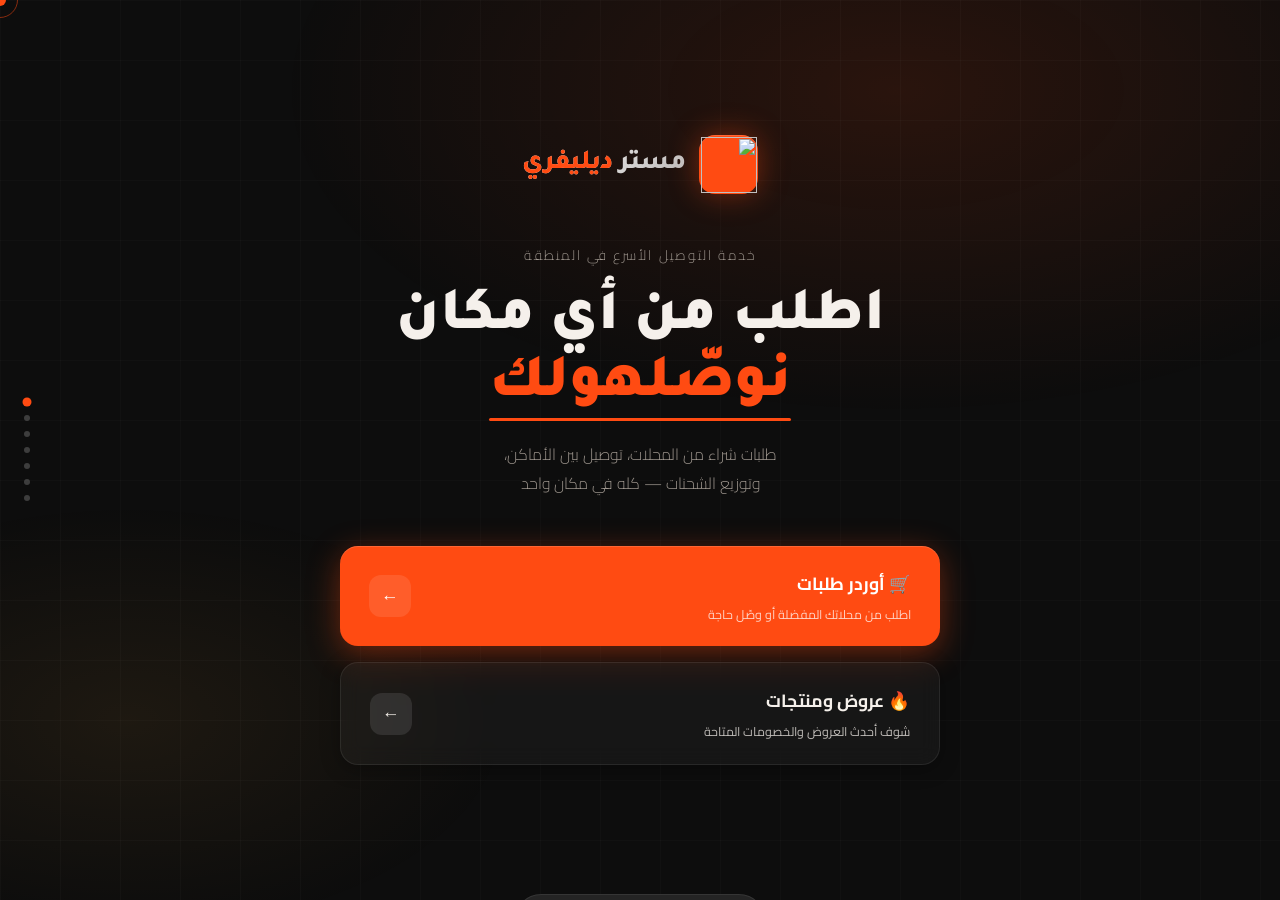
==== index.html @ e86749a9 "update band" ====
<!DOCTYPE html>
<html lang="ar" dir="rtl">

<head>
  <meta charset="UTF-8">
  <meta name="viewport" content="width=device-width, initial-scale=1.0">
  <title>مستر ديليفري</title>
  <link rel="preconnect" href="https://fonts.googleapis.com">
  <link rel="preconnect" href="https://fonts.gstatic.com" crossorigin>
  <link
    href="https://fonts.googleapis.com/css2?family=Cairo:wght@300;400;600;700;900&family=Tajawal:wght@300;400;500;700;800&display=swap"
    rel="stylesheet">
  <link rel="stylesheet" href="./css/style.css">
  <link rel="stylesheet" href="https://cdnjs.cloudflare.com/ajax/libs/font-awesome/6.4.0/css/all.min.css">

</head>

<body>

  <div class="cursor" id="cursor"></div>
  <div class="cursor-ring" id="cursorRing"></div>

  <div class="bg-noise"></div>
  <div class="grid-lines"></div>
  <div class="particles" id="particles"></div>

  <div class="page-transition" id="transition"></div>

  <div class="toast" id="toast">عرض بس — مفيش شراء أو دفع 🙌</div>

  <div class="nav-dots" id="navDots">
    <div class="nav-dot active" title="الرئيسية"></div>
    <div class="nav-dot" title="نوع الأوردر"></div>
    <div class="nav-dot" title="طلب شراء"></div>
    <div class="nav-dot" title="طلب توصيل"></div>
    <div class="nav-dot" title="العروض"></div>
    <div class="nav-dot" title="تفاصيل العروض"></div>
    <div class="nav-dot" title="توزيع شحنة"></div>
  </div>

  <div class="page active" id="page-home">
    <div class="home-inner" style="margin:auto">
      <div class="logo-wrap">
        <div class="logo-icon"><img width="56" height="56"
            src="https://i.postimg.cc/9FFzWPW4/IMG-20260607-032220-451.png" alt=""></div>
        <div class="logo-text">مستر <span>ديليفري</span></div>
      </div>

      <p class="hero-tagline">خدمة التوصيل الأسرع في المنطقة</p>

      <h1 class="hero-title">
        اطلب من أي مكان<br>
        <span class="highlight">نوصّلهولك</span>
      </h1>

      <p class="hero-sub">
        طلبات شراء من المحلات، توصيل بين الأماكن،<br>
        وتوزيع الشحنات — كله في مكان واحد
      </p>

      <div class="home-buttons">
        <button class="btn-main btn-primary" onclick="goTo('page-order-type')" id="btnOrder">
          <div class="btn-content">
            <span class="btn-label">🛒 أوردر طلبات</span>
            <span class="btn-desc">اطلب من محلاتك المفضلة أو وصّل حاجة</span>
          </div>
          <div class="btn-arrow">←</div>
        </button>

        <button class="btn-main btn-secondary" onclick="onOffersAndProductsClick()" id="btnOffers">
          <div class="btn-content">
            <span class="btn-label">🔥 عروض ومنتجات</span>
            <span class="btn-desc">شوف أحدث العروض والخصومات المتاحة</span>
          </div>
          <div class="btn-arrow">←</div>
        </button>
      </div>
    </div>
  </div>

  <div class="page" id="page-order-type">
    <div style="max-width:700px;width:100%;margin:auto;padding:1rem">
      <button class="back-btn" onclick="goBack()">→ رجوع</button>

      <div class="page-header">
        <h2>إيه اللي عايزه?</h2>
        <p>اختار نوع الطلب وهنكمل معاك</p>
      </div>

      <div class="order-cards">
        <div class="order-card" id="card-buy" onclick="goTo('page-buy')">
          <div class="card-icon-wrap">🛍️</div>
          <div class="card-title">طلب شراء</div>
          <div class="card-desc">اشتري من محلاتك ومطاعمك المفضلة ونوصّلك</div>
          <div class="card-tag">لحد ٣ محلات</div>
        </div>

        <div class="order-card" id="card-delivery" onclick="goTo('page-delivery')">
          <div class="card-icon-wrap">📦</div>
          <div class="card-title">طلب توصيل</div>
          <div class="card-desc">عندك حاجة تتبعتها لحد تاني؟ إحنا بنوصّلها</div>
          <div class="card-tag">من لحد</div>
        </div>

        <div class="order-card" id="card-dist" onclick="goTo('page-dist')">
          <div class="card-icon-wrap">🚚</div>
          <div class="card-title">توزيع شحنة</div>
          <div class="card-desc">شحنة كبيرة تتوزع جوه وبره الزيات؟ إحنا هنا</div>
          <div class="card-tag">داخل وخارج الزيات</div>
        </div>
      </div>
    </div>
  </div>

  <div class="page" id="page-buy">
    <div style="max-width: 700px; width: 100%; margin: auto; padding: 1.5rem 1rem;">
      <button class="back-btn" onclick="goBack()">→ رجوع</button>

      <div class="page-header">
        <h2>🛍️ طلب شراء جديد</h2>
        <p>اختار المحلات والمنتجات اللي تبيها ونحنا نوصّلك</p>
      </div>

      <form id="buy-form" onsubmit="event.preventDefault(); submitBuyForm();" novalidate>
        <div class="form-section">
          <h3 class="section-title"><i class="fa-solid fa-user"></i> بيانات العميل</h3>
          <div class="input-group">
            <label for="buy-name">اسمك <span class="required">*</span></label>
            <div class="input-wrapper">
              <input type="text" id="buy-name" placeholder="أدخل اسمك بالكامل" required>
              <i class="fa-solid fa-user input-icon"></i>
            </div>
            <span class="error-msg" id="error-buy-name">برجاء إدخال اسمك</span>
          </div>

          <div class="input-group">
            <label for="buy-phone">رقم تليفونك <span class="required">*</span></label>
            <div class="input-wrapper">
              <input type="tel" id="buy-phone" placeholder="مثال: 01012345678" required>
              <i class="fa-solid fa-phone input-icon"></i>
            </div>
            <span class="error-msg" id="error-buy-phone">برجاء إدخال رقم تليفون صحيح</span>
          </div>

          <div class="input-group">
            <label for="buy-address">عنوان التوصيل <span class="required">*</span></label>
            <div class="input-wrapper">
              <input type="text" id="buy-address" placeholder="مثال: شارع النيل - العجوزة" required>
              <i class="fa-solid fa-map-pin input-icon"></i>
            </div>
            <span class="error-msg" id="error-buy-address">برجاء إدخال عنوان واضح (5-80 حرف)</span>
          </div>
        </div>

        <div class="form-section">
          <h3 class="section-title"><i class="fa-solid fa-store"></i> الطلبات والمحلات</h3>

<div class="store-block" id="store-block-1" style="margin-bottom: 1.5rem; padding: 1.5rem 1rem; background: rgba(255,255,255,0.01); border: 1px solid var(--card-border); border-radius: 14px;">
  <h4 style="margin-bottom: 1rem; color: var(--primary); font-size: 0.95rem;">
    <i class="fa-solid fa-shop"></i> المحل رقم 1
  </h4>

  <div class="input-group" style="margin-bottom: 1.2rem;">
    <label>اسم المحل / المطعم <span class="required">*</span></label>
    <div class="input-wrapper">
      <input type="text" class="store-name-input" placeholder="مثال: مطعم أبو عمار، أو سوبرماركت التقوى" required>
      <i class="fa-solid fa-store input-icon"></i>
    </div>
  </div>

  <div class="input-group">
    <label>بند الطلب <span class="required">*</span></label>

    <div class="items-container" id="items-container-1">
      <div class="item-row" style="display: flex; gap: 10px; align-items: center; margin-bottom: 0.5rem;">
        <div class="input-wrapper" style="flex: 1; margin: 0;">
          <input type="text" class="store-item-input" placeholder="مثال: 2 ساندوتش شاورما لارج" required>
          <i class="fa-solid fa-basket-shopping input-icon"></i>
          <span class="char-error-msg" style="color: red; display: none; font-size: 0.85rem; margin-top: 5px;">
            عذراً، يجب ألا يزيد بند الطلب عن 40 حرفاً!
          </span>
        </div>
      </div>
    </div>

    <button type="button" class="btn-add-item-block" onclick="addItemField(1)"
      style="width: 100%; text-align: right; padding: 0.8rem 1rem; background: rgba(255,255,255,0.02); border: 1px solid var(--card-border); border-radius: 14px; color: var(--text); font-family: 'Cairo', sans-serif; cursor: pointer; display: flex; align-items: center; justify-content: flex-start; gap: 0.5rem; margin-top: 0.5rem; transition: all 0.3s;">
      <i class="fa-solid fa-plus" style="font-size: 0.9rem; color: var(--primary);"></i>
      <span style="font-size: 0.95rem; color: var(--text-muted);">إضافة بند</span>
    </button>
  </div>
</div>
          <button type="button" id="btn-add-store" class="btn-main btn-secondary" onclick="addNewStoreField()"
            style="width:100%;margin-top:1rem;justify-content:center">
            <div class="btn-content">
              <span class="btn-label">＋ محل جديد</span>
              <span class="btn-desc">أضف محل آخر (بحد أقصى 3)</span>
            </div>
          </button>
          <div id="buy-store-limit-note"
            style="display:none;margin-top:1rem;padding:1rem;background:rgba(239,68,68,0.08);border:1px solid rgba(239,68,68,0.2);border-radius:12px;font-size:0.8rem;color:#EF4444;text-align:center">
            🚨 وصلت للحد الأقصى من المحلات (٣). لو عايز أكتر اتفضل اطلب مرة تانية.
          </div>
        </div>

        <button type="submit" class="btn-main btn-submit-whatsapp" id="btn-buy-submit" style="width:100%">
          <div class="btn-content">
            <span class="btn-label"><i class="fa-brands fa-whatsapp"></i> ابعت الطلب</span>
            <span class="btn-desc">مراجعة البيانات وإرسال فوراً</span>
          </div>
          <div class="btn-arrow">←</div>
        </button>
      </form>
    </div>
  </div>

  <div class="page" id="page-delivery">
    <div style="max-width: 700px; width: 100%; margin: auto; padding: 1.5rem 1rem;">
      <button class="back-btn" onclick="goBack()">→ رجوع</button>

      <div class="page-header">
        <h2>📦 طلب توصيل جديد</h2>
        <p>وصّل أي حاجة من مكان لآخر — نحن بنتكفل بالباقي</p>
      </div>

      <form id="delivery-form" onsubmit="event.preventDefault(); submitDeliveryForm();" novalidate>
        <div class="form-section">
          <h3 class="section-title"><i class="fa-solid fa-user-circle"></i> بيانات المرسِل</h3>
          <div class="input-group">
            <label for="delivery-sender-name">اسم المرسِل <span class="required">*</span></label>
            <div class="input-wrapper">
              <input type="text" id="delivery-sender-name" placeholder="أدخل الاسم" required>
              <i class="fa-solid fa-user input-icon"></i>
            </div>
            <span class="error-msg" id="error-delivery-sender-name">برجاء إدخال اسم المرسِل</span>
          </div>

          <div class="input-group">
            <label for="delivery-sender-phone">تليفون المرسِل <span class="required">*</span></label>
            <div class="input-wrapper">
              <input type="tel" id="delivery-sender-phone" placeholder="مثال: 01012345678" required>
              <i class="fa-solid fa-phone input-icon"></i>
            </div>
            <span class="error-msg" id="error-delivery-sender-phone">برجاء إدخال رقم صحيح</span>
          </div>

          <div class="input-group">
            <label for="delivery-pickup-address">عنوان الاستلام (من هنا) <span class="required">*</span></label>
            <div class="input-wrapper">
              <input type="text" id="delivery-pickup-address" placeholder="مثال: شارع النيل - القاهرة" required>
              <i class="fa-solid fa-map-pin input-icon"></i>
            </div>
            <span class="error-msg" id="error-delivery-pickup-address">برجاء إدخال عنوان واضح</span>
          </div>
        </div>

        <div class="form-section">
          <h3 class="section-title"><i class="fa-solid fa-person-hiking"></i> بيانات المستلم</h3>
          <div class="input-group">
            <label for="delivery-receiver-name">اسم المستلم <span class="required">*</span></label>
            <div class="input-wrapper">
              <input type="text" id="delivery-receiver-name" placeholder="أدخل الاسم" required>
              <i class="fa-solid fa-user input-icon"></i>
            </div>
            <span class="error-msg" id="error-delivery-receiver-name">برجاء إدخال اسم المستلم</span>
          </div>

          <div class="input-group">
            <label for="delivery-receiver-phone">تليفون المستلم <span class="required">*</span></label>
            <div class="input-wrapper">
              <input type="tel" id="delivery-receiver-phone" placeholder="مثال: 01012345678" required>
              <i class="fa-solid fa-phone input-icon"></i>
            </div>
            <span class="error-msg" id="error-delivery-receiver-phone">برجاء إدخال رقم صحيح</span>
          </div>

          <div class="input-group">
            <label for="delivery-dropoff-address">عنوان التوصيل (لفين) <span class="required">*</span></label>
            <div class="input-wrapper">
              <input type="text" id="delivery-dropoff-address" placeholder="مثال: مدينة نصر - القاهرة" required>
              <i class="fa-solid fa-map-pin input-icon"></i>
            </div>
            <span class="error-msg" id="error-delivery-dropoff-address">برجاء إدخال عنوان واضح</span>
          </div>
        </div>

        <div class="form-section">
          <h3 class="section-title"><i class="fa-solid fa-box"></i> تفاصيل الشحنة</h3>
          <div class="input-group">
            <label for="delivery-package">وصف الشحنة <span class="required">*</span></label>
            <div class="input-wrapper">
              <textarea id="delivery-package" placeholder="أكتب وصف مختصر للحاجة اللي بتتوصيل..."
                style="background:rgba(255,255,255,0.02);border:1px solid var(--card-border);border-radius:14px;padding:1rem;color:var(--text);font-family:'Cairo',sans-serif;font-size:0.95rem;width:100%;min-height:80px;resize:vertical"
                required></textarea>
            </div>
            <span class="error-msg" id="error-delivery-package">برجاء وصف الشحنة</span>
          </div>
        </div>

        <button type="submit" class="btn-main btn-submit-whatsapp" style="width:100%">
          <div class="btn-content">
            <span class="btn-label"><i class="fa-brands fa-whatsapp"></i> ابعت الطلب</span>
            <span class="btn-desc">مراجعة البيانات وإرسال فوراً</span>
          </div>
          <div class="btn-arrow">←</div>
        </button>
      </form>
    </div>
  </div>

  <div class="page" id="page-offers">
    <div style="max-width:900px;width:100%;margin:auto">
      <button class="back-btn" onclick="goBack()">→ رجوع</button>

      <div class="offers-header">
        <h2>🔥 العروض والمنتجات</h2>
        <p>اختار التصنيف اللي يهمك وشوف أحدث العروض</p>
      </div>

      <div class="categories-grid" id="categoriesGrid"></div>
    </div>
  </div>

  <div class="page" id="page-offers-detail">
    <div style="max-width:900px;width:100%;margin:auto">
      <button class="back-btn" onclick="goTo('page-offers')">→ رجوع للتصنيفات</button>

      <div class="detail-header" id="detailHeader">
        <span class="detail-emoji" id="detailEmoji">🍔</span>
        <div>
          <h2 id="detailTitle">مطاعم</h2>
          <p id="detailSub">عروض المطاعم المتاحة</p>
        </div>
      </div>

      <div class="offers-grid" id="offersGrid"></div>
    </div>
  </div>

  <div class="page" id="page-dist">
    <div style="max-width: 600px; width: 100%; margin: auto; padding: 1.5rem 1rem;">
      <button class="back-btn" onclick="goBack()">→ رجوع</button>

      <div class="page-header">
        <h2>🚚 توزيع شحنة جديدة</h2>
        <p>املا بيانات الشحنة وسيتم إرسال الطلب فوراً</p>
      </div>

      <form id="dist-form" onsubmit="event.preventDefault(); submitDistForm();" novalidate>
        <div class="form-section">
          <h3 class="section-title"><i class="fa-solid fa-user"></i> بيانات المرسِل</h3>
          <div class="input-group">
            <label for="sender-name">اسم المرسِل <span class="required">*</span></label>
            <div class="input-wrapper">
              <input type="text" id="sender-name" placeholder="أدخل اسمك بالكامل" required>
              <i class="fa-solid fa-user input-icon"></i>
            </div>
            <span class="error-msg" id="error-sender-name">برجاء إدخال اسم المرسِل</span>
          </div>

          <div class="input-group">
            <label for="sender-phone">رقم تليفون المرسِل <span class="required">*</span></label>
            <div class="input-wrapper">
              <input type="tel" id="sender-phone" placeholder="مثال: 01012345678" required>
              <i class="fa-solid fa-phone input-icon"></i>
            </div>
            <span class="error-msg" id="error-sender-phone">برجاء إدخال رقم تليفون مصري صحيح</span>
          </div>

          <div class="input-group">
            <label for="sender-address">عنوان المرسِل (منين الاستلام) <span class="required">*</span></label>
            <div class="input-wrapper">
              <input type="text" id="sender-address" placeholder="مثال: شارع الثورة - بجوار مسجد التقوى" required>
              <i class="fa-solid fa-map-pin input-icon"></i>
            </div>
            <span class="error-msg" id="error-sender-address">برجاء إدخال عنوان الاستلام</span>
          </div>
        </div>

        <div class="form-section">
          <h3 class="section-title"><i class="fa-solid fa-box"></i> تفاصيل الشحنة</h3>
          <div class="inputs-row">
            <div class="input-group">
              <label for="orders-inside">عدد الأوردرات داخل الزيات <span class="required">*</span></label>
              <div class="input-wrapper">
                <input type="number" id="orders-inside" min="0" value="0" required>
                <i class="fa-solid fa-city input-icon"></i>
              </div>
              <span class="error-msg" id="error-orders-inside">العدد يجب أن يكون 0 أو أكثر</span>
            </div>

            <div class="input-group">
              <label for="orders-outside">عدد الأوردرات خارج الزيات <span class="required">*</span></label>
              <div class="input-wrapper">
                <input type="number" id="orders-outside" min="0" value="0" required>
                <i class="fa-solid fa-truck-ramp-box input-icon"></i>
              </div>
              <span class="error-msg" id="error-orders-outside">العدد يجب أن يكون 0 أو أكثر</span>
            </div>
          </div>

          <div class="input-group" style="margin-top: 1rem;">
            <label for="dist-details">تفاصيل الشحنة <span class="required">*</span></label>
            <div class="input-wrapper">
              <textarea id="dist-details" placeholder="اكتب هنا تفاصيل الشحنة أو أي ملاحظات إضافية للمندوب..."
                style="background:rgba(255,255,255,0.02);border:1px solid var(--card-border);border-radius:14px;padding:1rem;color:var(--text);font-family:'Cairo',sans-serif;font-size:0.95rem;width:100%;min-height:90px;resize:vertical"
                required></textarea>
            </div>
            <span class="error-msg" id="error-dist-details">برجاء كتابة تفاصيل الشحنة</span>
          </div>

        </div>

        <button type="submit" class="btn-main btn-submit-whatsapp" id="btn-submit">
          <div class="btn-content">
            <span class="btn-label"><i class="fa-brands fa-whatsapp"></i> ابعت على الواتساب</span>
            <span class="btn-desc">مراجعة البيانات وإرسال الطلب فوراً</span>
          </div>
          <div class="btn-arrow">←</div>
        </button>
      </form>
    </div>
  </div>

  <script src="./js/script.js" defer></script>
</body>

</html>
---- css/style.css ----
:root {
    --primary: #FF4B12;
    --primary-dark: #CC3A0D;
    --primary-light: #FF7A4D;
    --accent: #FFB347;
    --dark: #0D0D0D;
    --dark2: #1A1A1A;
    --dark3: #242424;
    --text: #F5F0EB;
    --text-muted: #A09890;
    --card-bg: rgba(255,255,255,0.04);
    --card-border: rgba(255,255,255,0.08);
  }

  *, *::before, *::after { box-sizing: border-box; margin: 0; padding: 0; }

  html { scroll-behavior: smooth; }

  body {
    font-family: 'Cairo', sans-serif;
    background: var(--dark);
    color: var(--text);
    min-height: 100vh;
    overflow-x: hidden;
    cursor: none;
  }

  /* ── Custom Cursor ── */
  .cursor {
    width: 12px; height: 12px;
    background: var(--primary);
    border-radius: 50%;
    position: fixed; top: 0; left: 0;
    pointer-events: none;
    z-index: 9999;
    transition: transform 0.15s ease, width 0.3s, height 0.3s, background 0.3s;
    transform: translate(-50%, -50%);
  }
  .cursor-ring {
    width: 36px; height: 36px;
    border: 1.5px solid rgba(255,75,18,0.5);
    border-radius: 50%;
    position: fixed; top: 0; left: 0;
    pointer-events: none;
    z-index: 9998;
    transition: transform 0.4s cubic-bezier(.25,.46,.45,.94), width 0.3s, height 0.3s, opacity 0.3s;
    transform: translate(-50%, -50%);
  }
  body:hover .cursor { opacity: 1; }

  /* ── Background ── */
  .bg-noise {
    position: fixed; inset: 0; z-index: 0;
    background-image:
      radial-gradient(ellipse 80% 60% at 70% 10%, rgba(255,75,18,0.12) 0%, transparent 60%),
      radial-gradient(ellipse 50% 40% at 10% 80%, rgba(255,179,71,0.07) 0%, transparent 60%);
    pointer-events: none;
  }

  .grid-lines {
    position: fixed; inset: 0; z-index: 0;
    background-image:
      linear-gradient(rgba(255,255,255,0.02) 1px, transparent 1px),
      linear-gradient(90deg, rgba(255,255,255,0.02) 1px, transparent 1px);
    background-size: 60px 60px;
    pointer-events: none;
  }

  /* ── Floating Particles ── */
  .particles { position: fixed; inset: 0; z-index: 0; pointer-events: none; overflow: hidden; }
  .particle {
    position: absolute;
    width: 3px; height: 3px;
    background: var(--primary);
    border-radius: 50%;
    opacity: 0;
    animation: float-particle linear infinite;
  }
  @keyframes float-particle {
    0% { transform: translateY(100vh) translateX(0) scale(0); opacity: 0; }
    10% { opacity: 0.6; }
    90% { opacity: 0.2; }
    100% { transform: translateY(-10vh) translateX(var(--drift, 40px)) scale(1.5); opacity: 0; }
  }

  /* ── Page Sections ── */
  .page { display: none; min-height: 100vh; position: relative; z-index: 1; }
  .page.active { display: flex; flex-direction: column; }

  /* ══════════════════════════════
     HOME PAGE
  ══════════════════════════════ */
  #page-home {
    align-items: center;
    justify-content: center;
    padding: 2rem;
    text-align: center;
  }

  .home-inner { max-width: 600px; width: 100%; }

  .logo-wrap {
    display: inline-flex;
    align-items: center;
    gap: 14px;
    margin-bottom: 3rem;
    opacity: 0;
    animation: slide-down 0.8s cubic-bezier(.34,1.56,.64,1) 0.2s forwards;
  }

  .logo-icon {
    width: 59px; height: 59px;
    background: var(--primary);
    border-radius: 16px;
    display: flex; align-items: center; justify-content: center;
    font-size: 26px;
    box-shadow: 0 0 30px rgba(255,75,18,0.4), inset 0 1px 0 rgba(255,255,255,0.15);
    animation: pulse-glow 3s ease-in-out infinite;

  }
  @keyframes pulse-glow {
    0%,100% { box-shadow: 0 0 30px rgba(255,75,18,0.4), inset 0 1px 0 rgba(255,255,255,0.15); }
    50% { box-shadow: 0 0 50px rgba(255,75,18,0.7), inset 0 1px 0 rgba(255,255,255,0.15); }
  }

  .logo-text {
    font-family: 'Tajawal', sans-serif;
    font-weight: 800;
    font-size: 1.7rem;
    letter-spacing: -0.02em;
    background: linear-gradient(135deg, #fff 0%, rgba(255,255,255,0.7) 100%);
    -webkit-background-clip: text; -webkit-text-fill-color: transparent; background-clip: text;
  }
  .logo-text span { color: var(--primary); -webkit-text-fill-color: var(--primary); }

  .hero-tagline {
    font-size: 0.85rem;
    font-weight: 300;
    color: var(--text-muted);
    letter-spacing: 0.15em;
    text-transform: uppercase;
    margin-bottom: 1.2rem;
    opacity: 0;
    animation: fade-up 0.7s ease 0.5s forwards;
  }

  .hero-title {
    font-family: 'Tajawal', sans-serif;
    font-size: clamp(2.4rem, 6vw, 3.8rem);
    font-weight: 900;
    line-height: 1.1;
    margin-bottom: 1.2rem;
    opacity: 0;
    animation: fade-up 0.7s ease 0.6s forwards;
  }
  .hero-title .highlight {
    color: var(--primary);
    position: relative;
    display: inline-block;
  }
  .hero-title .highlight::after {
    content: '';
    position: absolute;
    bottom: 0; right: 0; left: 0;
    height: 3px;
    background: var(--primary);
    border-radius: 2px;
    animation: line-grow 0.8s cubic-bezier(.34,1.56,.64,1) 1.2s both;
    transform-origin: right;
  }
  @keyframes line-grow {
    from { transform: scaleX(0); }
    to { transform: scaleX(1); }
  }

  .hero-sub {
    font-size: 1rem;
    color: var(--text-muted);
    line-height: 1.8;
    margin-bottom: 3rem;
    font-weight: 300;
    opacity: 0;
    animation: fade-up 0.7s ease 0.75s forwards;
  }

  .home-buttons {
    display: flex;
    gap: 1rem;
    flex-direction: column;
    opacity: 0;
    animation: fade-up 0.7s ease 0.9s forwards;
  }

  .btn-main {
    display: flex;
    align-items: center;
    justify-content: space-between;
    padding: 1.3rem 1.8rem;
    border-radius: 18px;
    border: none;
    cursor: pointer;
    font-family: 'Cairo', sans-serif;
    font-size: 1.05rem;
    font-weight: 700;
    transition: transform 0.25s cubic-bezier(.34,1.56,.64,1), box-shadow 0.25s ease;
    text-align: right;
    position: relative;
    overflow: hidden;
  }
  .btn-main::before {
    content: '';
    position: absolute; inset: 0;
    background: linear-gradient(135deg, rgba(255,255,255,0.12) 0%, transparent 60%);
    opacity: 0;
    transition: opacity 0.3s;
  }
  .btn-main:hover::before { opacity: 1; }
  .btn-main:hover { transform: translateY(-3px) scale(1.01); }
  .btn-main:active { transform: translateY(0) scale(0.98); }

  .btn-primary {
    background: var(--primary);
    color: white;
    box-shadow: 0 8px 32px rgba(255,75,18,0.4), inset 0 1px 0 rgba(255,255,255,0.15);
  }
  .btn-primary:hover { box-shadow: 0 16px 48px rgba(255,75,18,0.5), inset 0 1px 0 rgba(255,255,255,0.15); }

  .btn-secondary {
    background: var(--card-bg);
    color: var(--text);
    border: 1px solid var(--card-border);
    box-shadow: 0 4px 20px rgba(0,0,0,0.3);
    backdrop-filter: blur(10px);
  }
  .btn-secondary:hover { border-color: rgba(255,75,18,0.4); box-shadow: 0 8px 30px rgba(0,0,0,0.4); }

  .btn-content { display: flex; flex-direction: column; gap: 3px; }
  .btn-label { font-size: 1.1rem; font-weight: 700; }
  .btn-desc { font-size: 0.78rem; font-weight: 400; opacity: 0.75; }
  .btn-arrow {
    width: 42px; height: 42px;
    background: rgba(255,255,255,0.1);
    border-radius: 12px;
    display: flex; align-items: center; justify-content: center;
    font-size: 1.1rem;
    flex-shrink: 0;
    transition: transform 0.3s cubic-bezier(.34,1.56,.64,1), background 0.3s;
  }
  .btn-main:hover .btn-arrow { transform: translateX(-4px); background: rgba(255,255,255,0.18); }

  /* ══════════════════════════════
     ORDER TYPE PAGE
  ══════════════════════════════ */
  #page-order-type {
    padding: 2rem;
    align-items: center;
    justify-content: center;
  }

  .page-header {
    text-align: center;
    margin-bottom: 3rem;
    opacity: 0;
    animation: fade-up 0.6s ease 0.1s forwards;
  }
  .page-header h2 {
    font-family: 'Tajawal', sans-serif;
    font-size: clamp(1.8rem, 4vw, 2.6rem);
    font-weight: 800;
    margin-bottom: 0.5rem;
  }
  .page-header p { color: var(--text-muted); font-size: 0.9rem; font-weight: 300; }

  .order-cards {
    display: grid;
    grid-template-columns: repeat(auto-fit, minmax(200px, 1fr));
    gap: 1.2rem;
    max-width: 700px;
    width: 100%;
  }

  .order-card {
    background: var(--card-bg);
    border: 1px solid var(--card-border);
    border-radius: 24px;
    padding: 2rem 1.5rem;
    cursor: pointer;
    text-align: center;
    transition: transform 0.35s cubic-bezier(.34,1.56,.64,1), border-color 0.3s, box-shadow 0.3s, background 0.3s;
    position: relative;
    overflow: hidden;
    opacity: 0;
    backdrop-filter: blur(10px);
  }
  .order-card::before {
    content: '';
    position: absolute; inset: 0;
    background: radial-gradient(circle at 50% 0%, rgba(255,75,18,0.15) 0%, transparent 60%);
    opacity: 0;
    transition: opacity 0.4s;
  }
  .order-card:hover { transform: translateY(-8px) scale(1.02); border-color: rgba(255,75,18,0.5); box-shadow: 0 20px 50px rgba(0,0,0,0.4), 0 0 0 1px rgba(255,75,18,0.2); background: rgba(255,75,18,0.06); }
  .order-card:hover::before { opacity: 1; }
  .order-card:active { transform: translateY(-2px) scale(0.99); }

  .card-icon-wrap {
    width: 70px; height: 70px;
    margin: 0 auto 1.2rem;
    background: rgba(255,75,18,0.12);
    border-radius: 20px;
    display: flex; align-items: center; justify-content: center;
    font-size: 2rem;
    border: 1px solid rgba(255,75,18,0.2);
    transition: transform 0.35s cubic-bezier(.34,1.56,.64,1), background 0.3s;
  }
  .order-card:hover .card-icon-wrap { transform: scale(1.12) rotate(-5deg); background: rgba(255,75,18,0.2); }

  .card-title {
    font-family: 'Tajawal', sans-serif;
    font-size: 1.15rem;
    font-weight: 700;
    margin-bottom: 0.5rem;
  }
  .card-desc {
    font-size: 0.78rem;
    color: var(--text-muted);
    font-weight: 300;
    line-height: 1.6;
  }

  .card-tag {
    display: inline-block;
    margin-top: 1rem;
    padding: 4px 12px;
    border-radius: 20px;
    font-size: 0.7rem;
    font-weight: 600;
    background: rgba(255,75,18,0.15);
    color: var(--primary-light);
    border: 1px solid rgba(255,75,18,0.25);
  }

  /* ══════════════════════════════
     OFFERS PAGE
  ══════════════════════════════ */
  #page-offers { padding: 2rem; }

  .offers-header {
    text-align: center;
    padding: 3rem 1rem 2.5rem;
    opacity: 0;
    animation: fade-up 0.6s ease 0.1s forwards;
  }
  .offers-header h2 {
    font-family: 'Tajawal', sans-serif;
    font-size: clamp(1.8rem, 4vw, 2.5rem);
    font-weight: 800;
    margin-bottom: 0.4rem;
  }
  .offers-header p { color: var(--text-muted); font-size: 0.88rem; font-weight: 300; }

  .categories-grid {
    display: grid;
    grid-template-columns: repeat(auto-fit, minmax(160px, 1fr));
    gap: 1rem;
    max-width: 900px;
    margin: 0 auto 3rem;
  }

  .cat-card {
    background: var(--card-bg);
    border: 1px solid var(--card-border);
    border-radius: 20px;
    padding: 2rem 1rem;
    cursor: pointer;
    text-align: center;
    transition: transform 0.35s cubic-bezier(.34,1.56,.64,1), border-color 0.3s, box-shadow 0.3s;
    opacity: 0;
    position: relative;
    overflow: hidden;
  }
  .cat-card::after {
    content: '';
    position: absolute;
    bottom: 0; left: 0; right: 0;
    height: 3px;
    background: var(--primary);
    transform: scaleX(0);
    transition: transform 0.3s ease;
    transform-origin: right;
  }
  .cat-card:hover { transform: translateY(-6px); border-color: rgba(255,75,18,0.4); box-shadow: 0 16px 40px rgba(0,0,0,0.35); }
  .cat-card:hover::after { transform: scaleX(1); }

  .cat-emoji { font-size: 3rem; margin-bottom: 0.8rem; display: block; transition: transform 0.4s cubic-bezier(.34,1.56,.64,1); }
  .cat-card:hover .cat-emoji { transform: scale(1.2) rotate(8deg); }
  .cat-name { font-family: 'Tajawal', sans-serif; font-weight: 700; font-size: 1rem; margin-bottom: 0.2rem; }
  .cat-count { font-size: 0.72rem; color: var(--text-muted); }

  /* ══════════════════════════════
     OFFERS DETAIL PAGE
  ══════════════════════════════ */
  #page-offers-detail { padding: 2rem; }

  .detail-header {
    display: flex;
    align-items: center;
    gap: 1rem;
    margin-bottom: 2.5rem;
    opacity: 0;
    animation: fade-up 0.5s ease 0.1s forwards;
  }
  .detail-emoji { font-size: 2.5rem; }
  .detail-header h2 { font-family: 'Tajawal', sans-serif; font-size: 1.8rem; font-weight: 800; }
  .detail-header p { font-size: 0.8rem; color: var(--text-muted); margin-top: 2px; }

  .offers-grid {
    display: grid;
    grid-template-columns: repeat(auto-fill, minmax(220px, 1fr));
    gap: 1.2rem;
    max-width: 900px;
    margin: 0 auto;
  }

  .offer-card {
    background: var(--card-bg);
    border: 1px solid var(--card-border);
    border-radius: 20px;
    overflow: hidden;
    cursor: pointer;
    transition: transform 0.35s cubic-bezier(.34,1.56,.64,1), box-shadow 0.3s;
    opacity: 0;
    position: relative;
  }
  .offer-card:hover { transform: translateY(-6px) scale(1.02); box-shadow: 0 20px 50px rgba(0,0,0,0.4); }

  .offer-img {
    width: 100%;
    height: 140px;
    display: flex;
    align-items: center;
    justify-content: center;
    font-size: 4rem;
    position: relative;
    overflow: hidden;
  }
  .offer-img-inner {
    position: absolute; inset: 0;
    display: flex; align-items: center; justify-content: center;
    font-size: 4.5rem;
    transition: transform 0.4s cubic-bezier(.34,1.56,.64,1);
  }
  .offer-card:hover .offer-img-inner { transform: scale(1.15); }

  .offer-badge {
    position: absolute;
    top: 10px; right: 10px;
    background: var(--primary);
    color: white;
    font-size: 0.7rem;
    font-weight: 700;
    padding: 4px 10px;
    border-radius: 20px;
    box-shadow: 0 4px 12px rgba(255,75,18,0.4);
  }

  .offer-body { padding: 1rem; }
  .offer-name { font-family: 'Tajawal', sans-serif; font-weight: 700; font-size: 0.95rem; margin-bottom: 0.3rem; }
  .offer-place { font-size: 0.75rem; color: var(--text-muted); margin-bottom: 0.7rem; }
  .offer-price-row { display: flex; align-items: center; gap: 0.6rem; }
  .offer-price { font-size: 1rem; font-weight: 700; color: var(--primary); }
  .offer-old-price { font-size: 0.78rem; color: var(--text-muted); text-decoration: line-through; }

  /* ── View Only Badge ── */
  .view-only-banner {
    text-align: center;
    padding: 0.8rem;
    background: rgba(255,179,71,0.08);
    border: 1px solid rgba(255,179,71,0.2);
    border-radius: 12px;
    color: var(--accent);
    font-size: 0.8rem;
    font-weight: 500;
    margin: 2rem auto 0;
    max-width: 900px;
    opacity: 0;
    animation: fade-up 0.6s ease 0.8s forwards;
  }

  /* ── Back Button ── */
  .back-btn {
    display: inline-flex;
    align-items: center;
    gap: 0.5rem;
    background: none;
    border: 1px solid var(--card-border);
    color: var(--text-muted);
    padding: 0.6rem 1.2rem;
    border-radius: 12px;
    cursor: pointer;
    font-family: 'Cairo', sans-serif;
    font-size: 0.85rem;
    transition: all 0.25s ease;
    margin-bottom: 2rem;
    opacity: 0;
    animation: fade-up 0.5s ease 0s forwards;
  }
  .back-btn:hover { border-color: var(--primary); color: var(--text); background: rgba(255,75,18,0.08); }

  /* ── Nav Dots ── */
  .nav-dots {
    position: fixed;
    left: 1.5rem;
    top: 50%;
    transform: translateY(-50%);
    display: flex;
    flex-direction: column;
    gap: 10px;
    z-index: 100;
  }
  .nav-dot {
    width: 6px; height: 6px;
    border-radius: 50%;
    background: rgba(255,255,255,0.2);
    transition: background 0.3s, transform 0.3s;
  }
  .nav-dot.active { background: var(--primary); transform: scale(1.5); }

  /* ── Scroll Container ── */
  .scroll-container { overflow-y: auto; height: 100vh; }

  /* ── Animations ── */
  @keyframes fade-up {
    from { opacity: 0; transform: translateY(24px); }
    to { opacity: 1; transform: translateY(0); }
  }
  @keyframes slide-down {
    from { opacity: 0; transform: translateY(-20px); }
    to { opacity: 1; transform: translateY(0); }
  }
  @keyframes card-in {
    from { opacity: 0; transform: translateY(30px) scale(0.95); }
    to { opacity: 1; transform: translateY(0) scale(1); }
  }

  .animate-card { animation: card-in 0.55s cubic-bezier(.34,1.56,.64,1) both; }

  /* ── Ripple ── */
  .ripple {
    position: absolute;
    border-radius: 50%;
    background: rgba(255,255,255,0.15);
    transform: scale(0);
    animation: ripple-anim 0.6s linear;
    pointer-events: none;
  }
  @keyframes ripple-anim {
    to { transform: scale(4); opacity: 0; }
  }

  /* ── Page Transition ── */
  .page-transition {
    position: fixed; inset: 0; z-index: 1000;
    background: var(--primary);
    transform: translateY(100%);
    pointer-events: none;
  }
  .page-transition.enter { animation: enter-anim 0.5s cubic-bezier(.76,0,.24,1) forwards; }
  .page-transition.exit  { animation: exit-anim  0.5s cubic-bezier(.76,0,.24,1) forwards; }
  @keyframes enter-anim { 0%{transform:translateY(100%)} 100%{transform:translateY(0)} }
  @keyframes exit-anim  { 0%{transform:translateY(0)}    100%{transform:translateY(-100%)} }

  /* ── Toast ── */
  .toast {
    position: fixed; bottom: 2rem; left: 50%; transform: translateX(-50%) translateY(80px);
    background: var(--dark3); color: var(--text);
    padding: 0.8rem 1.5rem; border-radius: 50px;
    font-size: 0.85rem; font-weight: 500;
    border: 1px solid var(--card-border);
    transition: transform 0.4s cubic-bezier(.34,1.56,.64,1);
    z-index: 500; white-space: nowrap;
    backdrop-filter: blur(10px);
  }
  .toast.show { transform: translateX(-50%) translateY(0); }

  /* ── Form & Distribution Page Styles ── */
  .form-section {
    background: var(--card-bg);
    border: 1px solid var(--card-border);
    border-radius: 24px;
    padding: 2rem 1.8rem;
    margin-bottom: 1.5rem;
    backdrop-filter: blur(10px);
    position: relative;
    overflow: hidden;
    opacity: 0;
    transform: translateY(20px);
    transition: opacity 0.5s ease, transform 0.5s ease;
  }
  .form-section.show {
    opacity: 1;
    transform: translateY(0);
  }
  .section-title {
    font-family: 'Tajawal', sans-serif;
    font-size: 1.15rem;
    font-weight: 700;
    color: var(--primary-light);
    margin-bottom: 1.5rem;
    display: flex;
    align-items: center;
    gap: 10px;
    border-bottom: 1px solid rgba(255,255,255,0.05);
    padding-bottom: 0.6rem;
  }
  .input-group {
    display: flex;
    flex-direction: column;
    gap: 8px;
    margin-bottom: 1.4rem;
    position: relative;
  }
  .input-group:last-child {
    margin-bottom: 0;
  }
  .input-group label {
    font-size: 0.88rem;
    font-weight: 600;
    color: var(--text);
  }
  .input-group label .required {
    color: var(--primary);
    margin-right: 4px;
  }
  .input-wrapper {
    position: relative;
    display: flex;
    align-items: center;
  }
  .input-wrapper input {
    width: 100%;
    padding: 1rem 3.2rem 1rem 1.2rem; /* Right-padding for icon in RTL */
    background: rgba(255,255,255,0.02);
    border: 1px solid var(--card-border);
    border-radius: 14px;
    color: var(--text);
    font-family: 'Cairo', sans-serif;
    font-size: 0.95rem;
    transition: all 0.3s cubic-bezier(0.25, 0.46, 0.45, 0.94);
  }
  .input-wrapper input:focus {
    outline: none;
    border-color: var(--primary);
    background: rgba(255,75,18,0.04);
    box-shadow: 0 0 20px rgba(255,75,18,0.15), inset 0 1px 0 rgba(255,255,255,0.05);
  }
  .input-wrapper .input-icon {
    position: absolute;
    right: 1.2rem;
    color: var(--text-muted);
    font-size: 1.1rem;
    transition: color 0.3s ease, transform 0.3s ease;
    pointer-events: none;
  }
  .input-wrapper input:focus + .input-icon {
    color: var(--primary);
    transform: scale(1.1);
  }
  .inputs-row {
    display: grid;
    grid-template-columns: 1fr 1fr;
    gap: 1.2rem;
  }
  .error-msg {
    font-size: 0.78rem;
    color: var(--primary);
    margin-top: 6px;
    display: none;
    font-weight: 600;
    animation: err-fade-in 0.3s ease forwards;
  }
  .error-msg.show {
    display: block;
  }
  @keyframes err-fade-in {
    from { opacity: 0; transform: translateY(-5px); }
    to { opacity: 1; transform: translateY(0); }
  }
  .pricing-rates {
    display: flex;
    justify-content: space-between;
    gap: 1.2rem;
    padding: 1rem 1.2rem;
    background: rgba(255,255,255,0.01);
    border: 1px solid var(--card-border);
    border-radius: 14px;
    margin-bottom: 1.5rem;
  }
  .rate-item {
    display: flex;
    align-items: center;
    gap: 10px;
  }
  .rate-label {
    font-size: 0.85rem;
    color: var(--text-muted);
  }
  .rate-val {
    font-size: 0.95rem;
    font-weight: 700;
    color: var(--accent);
    background: rgba(255,179,71,0.1);
    padding: 3px 10px;
    border-radius: 20px;
    border: 1px solid rgba(255,179,71,0.15);
  }
  .total-display {
    background: linear-gradient(135deg, rgba(255,75,18,0.12) 0%, rgba(255,179,71,0.04) 100%);
    border: 1px solid rgba(255,75,18,0.25);
    border-radius: 20px;
    padding: 1.5rem;
    text-align: center;
    display: flex;
    flex-direction: column;
    gap: 8px;
    box-shadow: 0 10px 30px rgba(0,0,0,0.2), inset 0 1px 0 rgba(255,255,255,0.05);
  }
  .total-label {
    font-size: 0.95rem;
    color: var(--text-muted);
    font-weight: 600;
    letter-spacing: 0.05em;
  }
  .total-amount-wrap {
    display: flex;
    align-items: center;
    justify-content: center;
    gap: 8px;
  }
  .total-amount {
    font-size: 2.6rem;
    font-weight: 900;
    color: #fff;
    font-family: 'Tajawal', sans-serif;
    text-shadow: 0 0 25px rgba(255,75,18,0.6);
    transition: transform 0.25s cubic-bezier(.175, .885, .32, 1.275);
    display: inline-block;
  }
  .total-amount.pulse {
    transform: scale(1.18);
    color: var(--accent);
  }
  .total-currency {
    font-size: 1.2rem;
    font-weight: 800;
    color: var(--primary-light);
  }
  .btn-submit-whatsapp {
    background: #25D366;
    color: #fff;
    box-shadow: 0 8px 32px rgba(37,211,102,0.3), inset 0 1px 0 rgba(255,255,255,0.2);
    width: 100%;
    margin-top: 1rem;
  }
  .btn-submit-whatsapp:hover {
    background: #20ba59;
    box-shadow: 0 16px 48px rgba(37,211,102,0.5), inset 0 1px 0 rgba(255,255,255,0.2);
  }
  .btn-submit-whatsapp .btn-arrow {
    background: rgba(255,255,255,0.15);
  }
  .btn-submit-whatsapp:hover .btn-arrow {
    background: rgba(255,255,255,0.25);
  }

  /* ── Responsive ── */
  @media (max-width: 480px) {
    .home-buttons { gap: 0.8rem; }
    .order-cards { grid-template-columns: 1fr; }
    .nav-dots { display: none; }
    .inputs-row { grid-template-columns: 1fr; gap: 0.8rem; }
    .form-section { padding: 1.5rem 1.2rem; }
  }
/* تنسيق إضافي لربط حقل البند بزر الزائد بشكل أنيق */
    /* تنسيقات مخصصة لربط حقل البند الأنيق بزر الزائد */
    .item-row {
      display: flex;
      gap: 8px;
      align-items: center;
      margin-bottom: 8px;
    }
    .item-row .input-wrapper {
      flex: 1;
    }
    .btn-add-item {
      background: var(--primary, #ff9800);
      color: #fff;
      border: none;
      border-radius: 8px;
      width: 40px;
      height: 40px;
      display: flex;
      align-items: center;
      justify-content: center;
      cursor: pointer;
      font-size: 1.2rem;
      transition: background 0.2s;
    }
    .btn-add-item:hover {
      background: var(--primary-hover, #e65100);
    }
    .btn-remove-item {
      background: #ef4444;
      color: #fff;
      border: none;
      border-radius: 8px;
      width: 40px;
      height: 40px;
      display: flex;
      align-items: center;
      justify-content: center;
      cursor: pointer;
    }
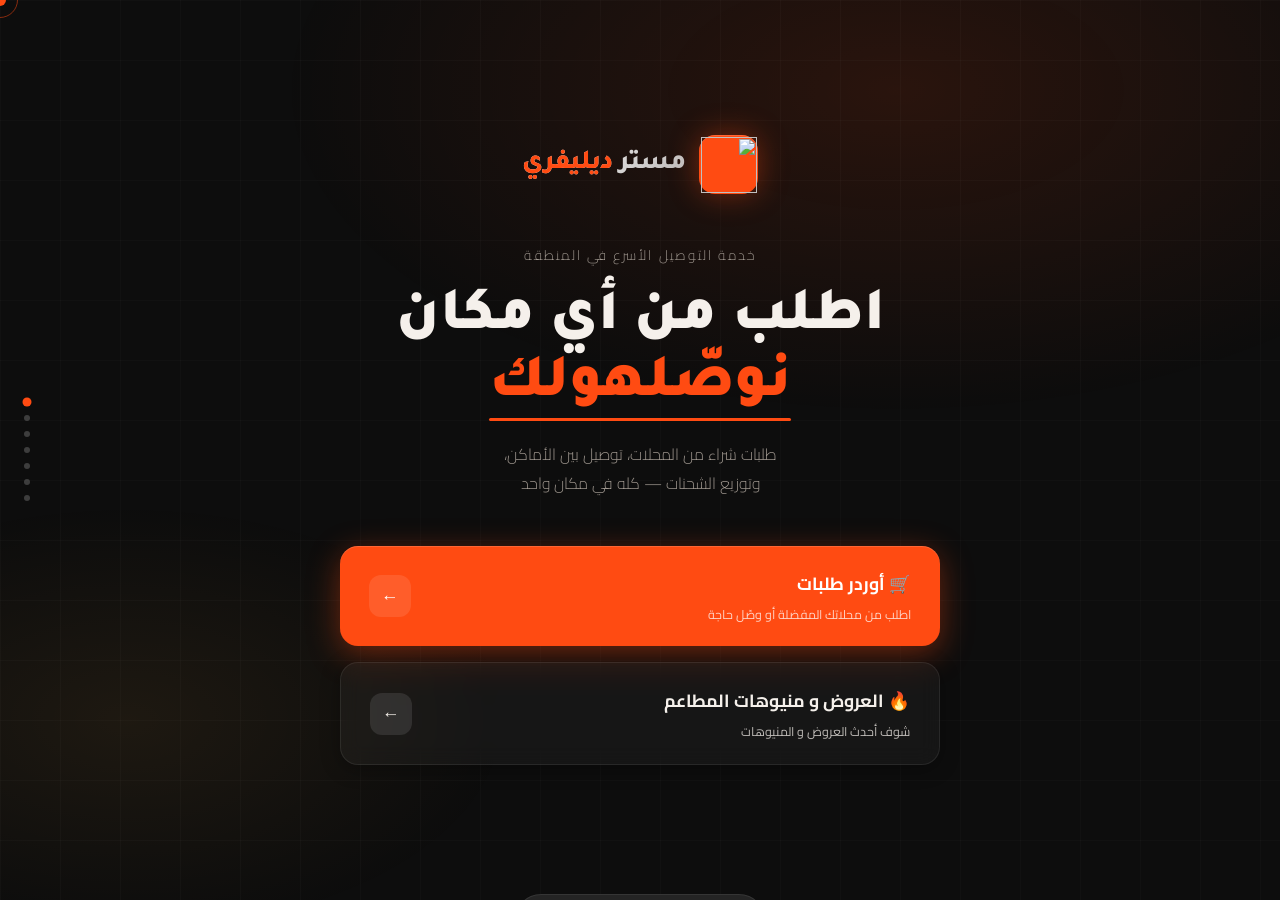
==== commit 885920dd: "edit words" ====
--- a/index.html
+++ b/index.html
@@ -69,8 +69,8 @@
 
         <button class="btn-main btn-secondary" onclick="onOffersAndProductsClick()" id="btnOffers">
           <div class="btn-content">
-            <span class="btn-label">🔥 عروض ومنتجات</span>
-            <span class="btn-desc">شوف أحدث العروض والخصومات المتاحة</span>
+            <span class="btn-label">🔥 العروض و منيوهات المطاعم </span>
+            <span class="btn-desc">شوف أحدث العروض و المنيوهات </span>
           </div>
           <div class="btn-arrow">←</div>
         </button>
@@ -308,6 +308,51 @@
     </div>
   </div>
 
+
+<div class="page" id="page-catalog-type">
+
+  <div style="max-width:700px;width:100%;margin:auto;padding:2rem">
+
+    <button class="back-btn" onclick="goBack()">
+      → رجوع
+    </button>
+
+    <div class="offers-header">
+      <h2>🔥 العروض و المنيوهات </h2>
+      <p>اختاري اللي تحبي تشوفيه</p>
+    </div>
+
+    <div class="order-cards">
+
+      <div class="order-card"
+           onclick="openProductsSection()">
+
+        <div class="card-icon-wrap">🛍️</div>
+        <div class="card-title">العروض المتاحة </div>
+        <div class="card-desc">
+          عرض الأقسام والمنتجات
+        </div>
+
+      </div>
+
+      <div class="order-card"
+           onclick="openRestaurantMenus()">
+
+        <div class="card-icon-wrap">🍽️</div>
+        <div class="card-title">منيوهات المطاعم</div>
+        <div class="card-desc">
+          عرض منيوهات المطاعم
+        </div>
+
+      </div>
+
+    </div>
+
+  </div>
+
+</div>
+
+
   <div class="page" id="page-offers">
     <div style="max-width:900px;width:100%;margin:auto">
       <button class="back-btn" onclick="goBack()">→ رجوع</button>
@@ -337,6 +382,46 @@
     </div>
   </div>
 
+<div class="page" id="page-restaurant-menus">
+
+  <div style="max-width:700px;width:100%;margin:auto;padding:1rem">
+
+    <button class="back-btn"
+            onclick="goBack()">
+      → رجوع
+    </button>
+
+    <div class="offers-header">
+      <h2>🍽️ منيوهات المطاعم</h2>
+      <p>اختر المطعم لعرض المنيو</p>
+    </div>
+
+    <div id="menusGrid"
+         class="offers-grid">
+    </div>
+
+  </div>
+
+</div>
+
+<div class="page" id="page-menu-details">
+
+  <div style="max-width:1100px;width:100%;margin:auto ;padding:1rem">
+
+    <button class="back-btn"
+            onclick="goBack()">
+      → رجوع
+    </button>
+
+    <div class="offers-header">
+      <h2 id="menuRestaurantTitle"></h2>
+    </div>
+
+    <div id="menuImagesContainer"></div>
+
+  </div>
+
+</div>
   <div class="page" id="page-dist">
     <div style="max-width: 600px; width: 100%; margin: auto; padding: 1.5rem 1rem;">
       <button class="back-btn" onclick="goBack()">→ رجوع</button>
--- a/css/style.css
+++ b/css/style.css
@@ -290,7 +290,7 @@
     transition: transform 0.35s cubic-bezier(.34,1.56,.64,1), border-color 0.3s, box-shadow 0.3s, background 0.3s;
     position: relative;
     overflow: hidden;
-    opacity: 0;
+    /* opacity: 0; */
     backdrop-filter: blur(10px);
   }
   .order-card::before {
@@ -430,7 +430,7 @@
     overflow: hidden;
     cursor: pointer;
     transition: transform 0.35s cubic-bezier(.34,1.56,.64,1), box-shadow 0.3s;
-    opacity: 0;
+  
     position: relative;
   }
   .offer-card:hover { transform: translateY(-6px) scale(1.02); box-shadow: 0 20px 50px rgba(0,0,0,0.4); }
@@ -821,4 +821,15 @@
       align-items: center;
       justify-content: center;
       cursor: pointer;
-    }+    }
+
+
+    .restaurant-menu-image{
+  width:100%;
+  max-width:1000px;
+  display:block;
+  margin:20px auto;
+  border-radius:16px;
+  object-fit:contain;
+  background:unset;
+}
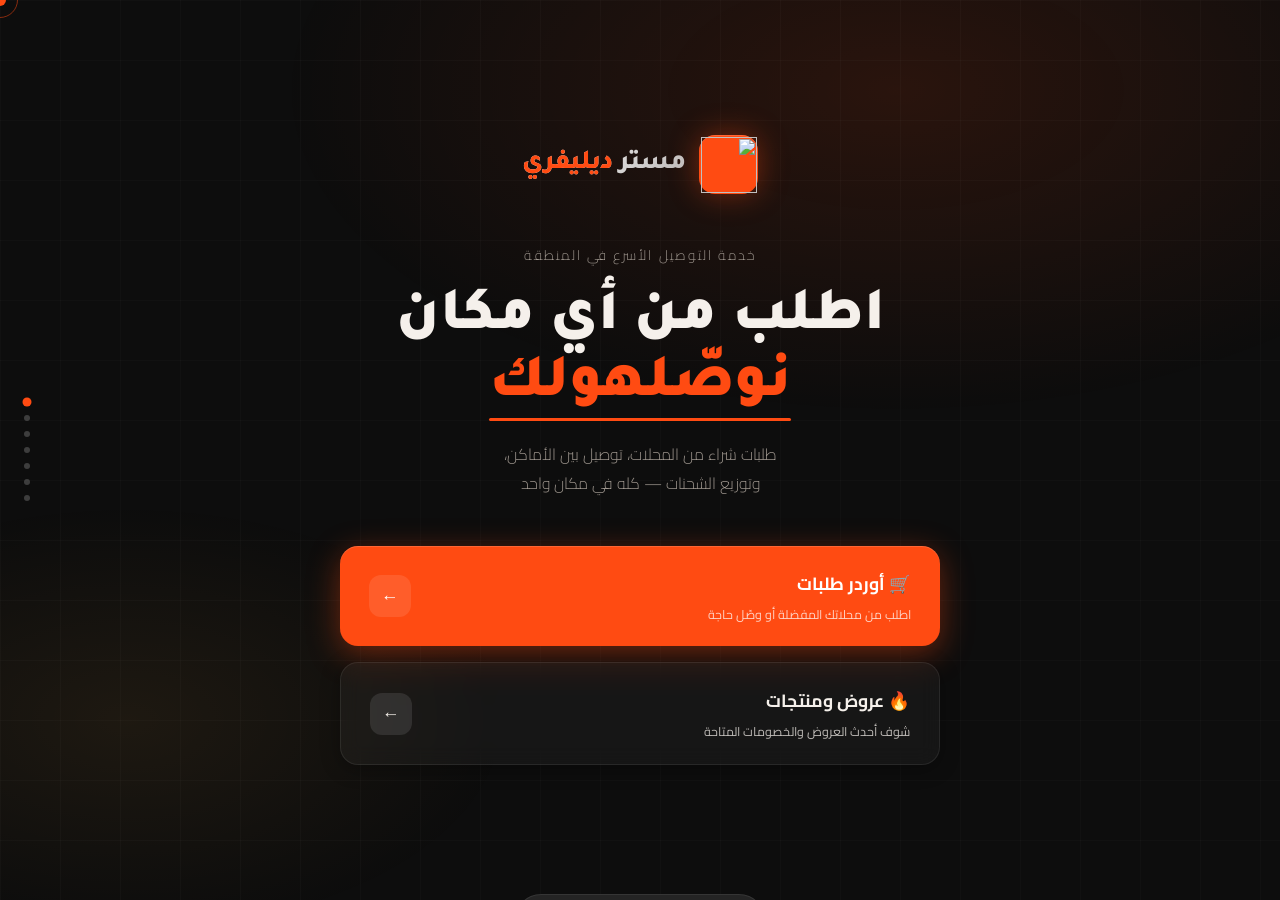
==== commit 24ffe765: "Initial commit from v0 #VERCEL_SKIP" ====
--- a/index.html
+++ b/index.html
@@ -69,8 +69,8 @@
 
         <button class="btn-main btn-secondary" onclick="onOffersAndProductsClick()" id="btnOffers">
           <div class="btn-content">
-            <span class="btn-label">🔥 العروض و منيوهات المطاعم </span>
-            <span class="btn-desc">شوف أحدث العروض و المنيوهات </span>
+            <span class="btn-label">🔥 عروض ومنتجات</span>
+            <span class="btn-desc">شوف أحدث العروض والخصومات المتاحة</span>
           </div>
           <div class="btn-arrow">←</div>
         </button>
@@ -318,7 +318,7 @@
     </button>
 
     <div class="offers-header">
-      <h2>🔥 العروض و المنيوهات </h2>
+      <h2>🔥 العروض والمنتجات</h2>
       <p>اختاري اللي تحبي تشوفيه</p>
     </div>
 
@@ -328,7 +328,7 @@
            onclick="openProductsSection()">
 
         <div class="card-icon-wrap">🛍️</div>
-        <div class="card-title">العروض المتاحة </div>
+        <div class="card-title">العروض والمنتجات</div>
         <div class="card-desc">
           عرض الأقسام والمنتجات
         </div>
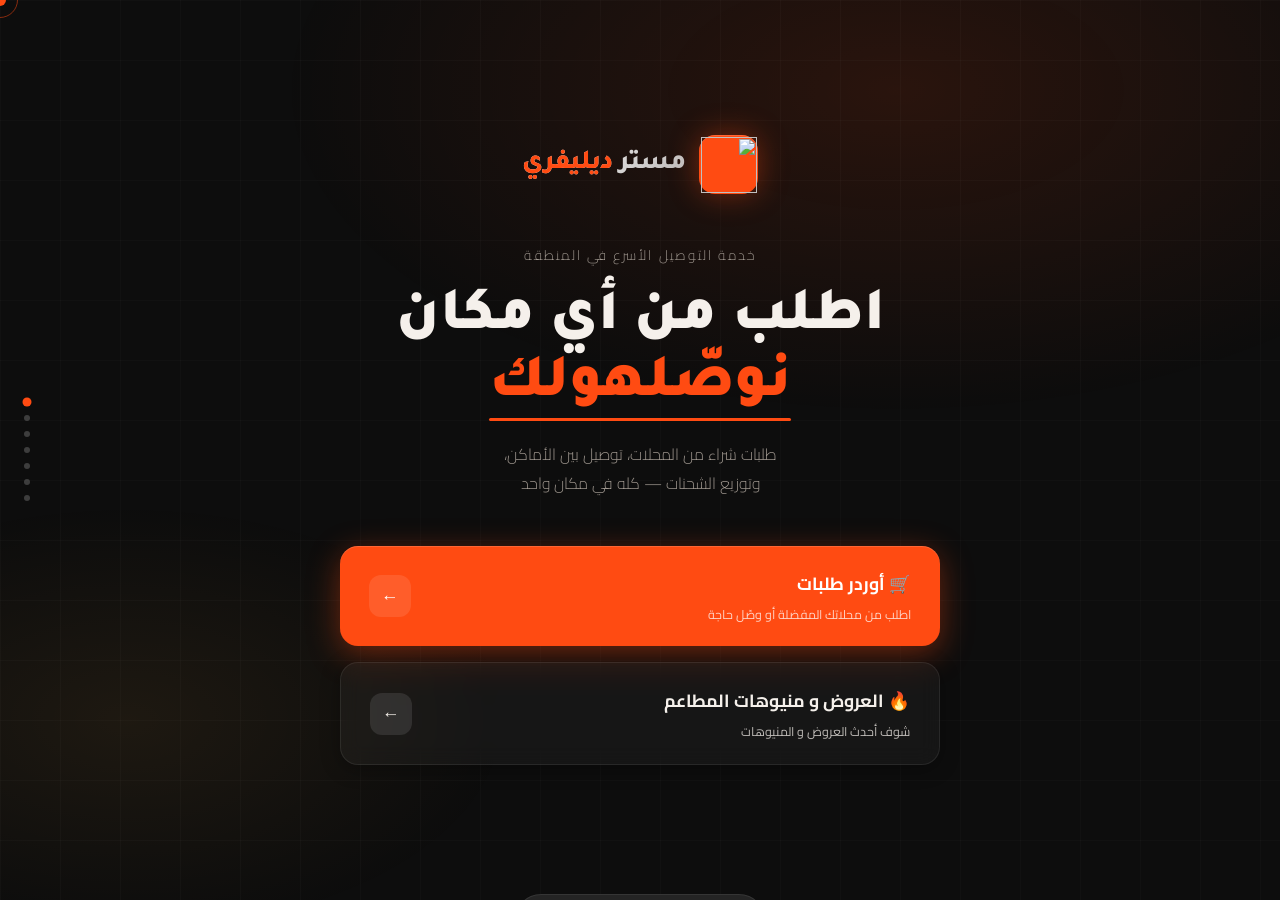
==== commit b7920dba: "add updates" ====
--- a/index.html
+++ b/index.html
@@ -69,8 +69,8 @@
 
         <button class="btn-main btn-secondary" onclick="onOffersAndProductsClick()" id="btnOffers">
           <div class="btn-content">
-            <span class="btn-label">🔥 عروض ومنتجات</span>
-            <span class="btn-desc">شوف أحدث العروض والخصومات المتاحة</span>
+            <span class="btn-label">🔥 العروض و منيوهات المطاعم </span>
+            <span class="btn-desc">شوف أحدث العروض و المنيوهات </span>
           </div>
           <div class="btn-arrow">←</div>
         </button>
@@ -318,7 +318,7 @@
     </button>
 
     <div class="offers-header">
-      <h2>🔥 العروض والمنتجات</h2>
+      <h2>🔥 العروض و المنيوهات </h2>
       <p>اختاري اللي تحبي تشوفيه</p>
     </div>
 
@@ -328,7 +328,7 @@
            onclick="openProductsSection()">
 
         <div class="card-icon-wrap">🛍️</div>
-        <div class="card-title">العروض والمنتجات</div>
+        <div class="card-title">العروض المتاحة </div>
         <div class="card-desc">
           عرض الأقسام والمنتجات
         </div>
@@ -381,7 +381,40 @@
       <div class="offers-grid" id="offersGrid"></div>
     </div>
   </div>
-
+  <div class="page" id="page-offer-details">
+  <div style="max-width:700px;width:100%;margin:auto;padding:1rem">
+    <button class="back-btn" onclick="goTo('page-offers-detail')">→ رجوع للعروض</button>
+
+    <div id="offerDetailImgWrap" style="border-radius:16px;overflow:hidden;margin-bottom:1.5rem;background:var(--dark3)"></div>
+
+    <div class="offers-header" style="padding:0 0 1rem;text-align:right">
+      <h2 id="offerDetailName" style="font-size:1.4rem"></h2>
+      <p id="offerDetailPlace" style="margin-top:6px"></p>
+    </div>
+
+    <div style="display:flex;align-items:center;gap:0.8rem;margin-bottom:1rem">
+      <span id="offerDetailPrice" style="font-size:1.5rem;font-weight:800;color:var(--primary)"></span>
+      <span id="offerDetailOldPrice" style="font-size:1rem;color:var(--text-muted);text-decoration:line-through"></span>
+    </div>
+
+    <div id="offerDetailBadge"></div>
+    <div id="offerDetailCountdownWrap" style="margin-top:1rem"></div>
+
+    <div class="view-only-banner" style="opacity:1;animation:none;margin-top:2rem">عرض بس — مفيش شراء أو دفع 🙌</div>
+  </div>
+</div>
+
+
+<div class="page" id="page-menu-categories">
+  <div style="max-width:900px;width:100%;margin:auto;padding:2rem">
+    <button class="back-btn" onclick="goBack()">→ رجوع</button>
+    <div class="offers-header">
+      <h2>🍽️ منيوهات المطاعم</h2>
+      <p>اختار القسم اللي يهمك</p>
+    </div>
+    <div class="categories-grid" id="menuCategoriesGrid"></div>
+  </div>
+</div>
 <div class="page" id="page-restaurant-menus">
 
   <div style="max-width:700px;width:100%;margin:auto;padding:1rem">
--- a/css/style.css
+++ b/css/style.css
@@ -415,13 +415,27 @@
   .detail-header h2 { font-family: 'Tajawal', sans-serif; font-size: 1.8rem; font-weight: 800; }
   .detail-header p { font-size: 0.8rem; color: var(--text-muted); margin-top: 2px; }
 
+.offers-grid {
+  display: grid;
+  grid-template-columns: repeat(auto-fill, minmax(220px, 1fr));
+  gap: 1.2rem;
+  max-width: 900px;
+  margin: 0 auto;
+}
+
+@media (max-width: 600px) {
   .offers-grid {
-    display: grid;
-    grid-template-columns: repeat(auto-fill, minmax(220px, 1fr));
-    gap: 1.2rem;
-    max-width: 900px;
-    margin: 0 auto;
-  }
+    grid-template-columns: repeat(2, 1fr);
+    gap: 0.7rem;
+  }
+  .offer-img { height: 100px; }
+  .offer-img-inner { font-size: 2.2rem; }
+  .offer-body { padding: 0.7rem; }
+  .offer-name { font-size: 0.82rem; }
+  .offer-place { font-size: 0.68rem; margin-bottom: 0.4rem; }
+  .offer-price { font-size: 0.88rem; }
+  .offer-old-price { font-size: 0.68rem; }
+}
 
   .offer-card {
     background: var(--card-bg);
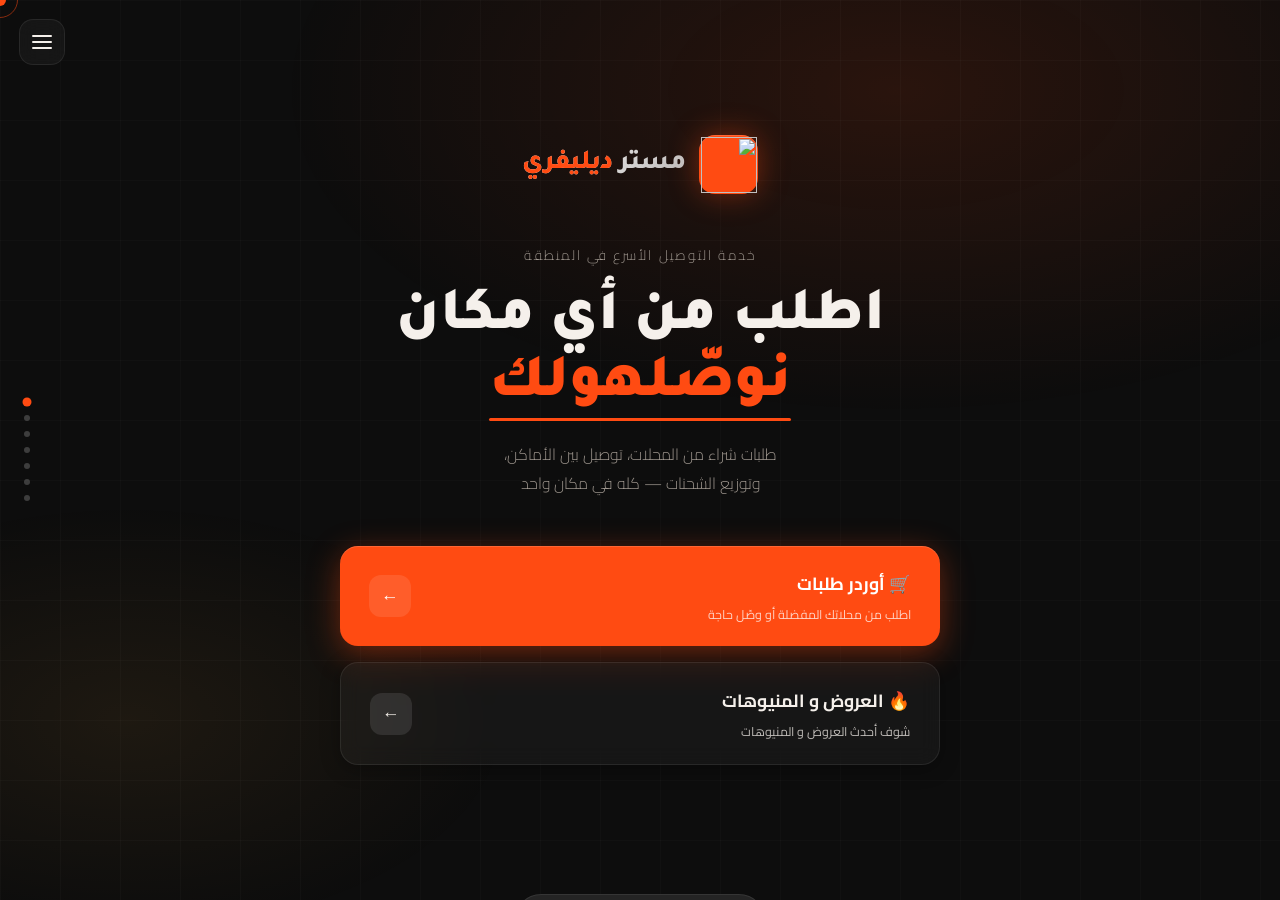
==== commit 46c18f56: "add updates" ====
--- a/index.html
+++ b/index.html
@@ -38,6 +38,28 @@
     <div class="nav-dot" title="توزيع شحنة"></div>
   </div>
 
+<button class="main-menu-toggle" id="mainMenuToggle" onclick="toggleMainMenu()" aria-label="القائمة">
+  <span class="hb-bar"></span>
+  <span class="hb-bar"></span>
+  <span class="hb-bar"></span>
+</button>
+
+<div class="main-menu-backdrop" id="mainMenuBackdrop" onclick="closeMainMenu()"></div>
+
+<div class="main-menu-drawer" id="mainMenuDrawer">
+ <div class="mm-header">
+    <div class="mm-logo-icon"><img width="42" height="42" src="https://i.postimg.cc/9FFzWPW4/IMG-20260607-032220-451.png" alt=""></div>
+    <div class="mm-brand">مستر <span>ديليفري</span></div>
+  </div>
+
+  <div class="mm-item" onclick="navFromMenu('home')"><span class="mm-icon">🏠</span> الرئيسية</div>
+  <div class="mm-item" onclick="navFromMenu('buy')"><span class="mm-icon">🛍️</span> طلب شراء</div>
+  <div class="mm-item" onclick="navFromMenu('delivery')"><span class="mm-icon">📦</span> طلب توصيل</div>
+  <div class="mm-item" onclick="navFromMenu('dist')"><span class="mm-icon">🚚</span> توزيع شحنة</div>
+  <div class="mm-item" onclick="navFromMenu('offers')"><span class="mm-icon">🔥</span> العروض  المتاحة</div>
+  <div class="mm-item" onclick="navFromMenu('menus')"><span class="mm-icon">🍽️</span> المنتجات و المنيوهات</div>
+</div>
+
   <div class="page active" id="page-home">
     <div class="home-inner" style="margin:auto">
       <div class="logo-wrap">
@@ -69,7 +91,7 @@
 
         <button class="btn-main btn-secondary" onclick="onOffersAndProductsClick()" id="btnOffers">
           <div class="btn-content">
-            <span class="btn-label">🔥 العروض و منيوهات المطاعم </span>
+            <span class="btn-label">🔥 العروض و المنيوهات  </span>
             <span class="btn-desc">شوف أحدث العروض و المنيوهات </span>
           </div>
           <div class="btn-arrow">←</div>
@@ -339,9 +361,9 @@
            onclick="openRestaurantMenus()">
 
         <div class="card-icon-wrap">🍽️</div>
-        <div class="card-title">منيوهات المطاعم</div>
+        <div class="card-title">المنتجات و المنيوهات </div>
         <div class="card-desc">
-          عرض منيوهات المطاعم
+          عرض منيوهات و المنتجات 
         </div>
 
       </div>
@@ -409,7 +431,7 @@
   <div style="max-width:900px;width:100%;margin:auto;padding:2rem">
     <button class="back-btn" onclick="goBack()">→ رجوع</button>
     <div class="offers-header">
-      <h2>🍽️ منيوهات المطاعم</h2>
+      <h2>🍽️ المنتجات و المنيوهات</h2>
       <p>اختار القسم اللي يهمك</p>
     </div>
     <div class="categories-grid" id="menuCategoriesGrid"></div>
--- a/css/style.css
+++ b/css/style.css
@@ -846,4 +846,94 @@
   border-radius:16px;
   object-fit:contain;
   background:unset;
-}+}
+
+
+/* ══════════════════════════════
+   MAIN NAV MENU (Hamburger)
+══════════════════════════════ */
+.main-menu-toggle {
+  position: fixed;
+  top: 1.2rem;
+  left: 1.2rem;
+  width: 46px; height: 46px;
+  background: var(--card-bg);
+  border: 1px solid var(--card-border);
+  border-radius: 14px;
+  z-index: 300;
+  display: flex;
+  align-items: center;
+  justify-content: center;
+  cursor: pointer;
+  backdrop-filter: blur(10px);
+  transition: all 0.25s ease;
+}
+.main-menu-toggle:hover { border-color: rgba(255,75,18,0.4); background: rgba(255,75,18,0.08); }
+.main-menu-toggle .hb-bar {
+  position: absolute;
+  width: 20px; height: 2px;
+  background: var(--text);
+  border-radius: 2px;
+  transition: all 0.3s cubic-bezier(.4,0,.2,1);
+}
+.main-menu-toggle .hb-bar:nth-child(1) { transform: translateY(-6px); }
+.main-menu-toggle .hb-bar:nth-child(3) { transform: translateY(6px); }
+.main-menu-toggle.open .hb-bar:nth-child(1) { transform: rotate(45deg); }
+.main-menu-toggle.open .hb-bar:nth-child(2) { opacity: 0; }
+.main-menu-toggle.open .hb-bar:nth-child(3) { transform: rotate(-45deg); }
+
+.main-menu-backdrop {
+  position: fixed; inset: 0;
+  background: rgba(0,0,0,0.6);
+  backdrop-filter: blur(4px);
+  z-index: 350;
+  opacity: 0;
+  pointer-events: none;
+  transition: opacity 0.35s ease;
+}
+.main-menu-backdrop.show { opacity: 1; pointer-events: all; }
+
+.main-menu-drawer {
+  position: fixed;
+  top: 0; right: 0; bottom: 0;
+  width: min(300px, 82vw);
+  background: var(--dark2);
+  border-left: 1px solid var(--card-border);
+  z-index: 400;
+  transform: translateX(100%);
+  transition: transform 0.35s cubic-bezier(.4,0,.2,1);
+  display: flex;
+  flex-direction: column;
+  padding: 1.5rem 1.2rem;
+  overflow-y: auto;
+}
+.main-menu-drawer.open { transform: translateX(0); }
+
+.mm-header {
+  display: flex; align-items: center; gap: 12px;
+  margin-bottom: 2rem;
+  padding-bottom: 1.2rem;
+  border-bottom: 1px solid var(--card-border);
+}
+.mm-logo-icon {
+  width: 42px; height: 42px; border-radius: 12px;
+  background: var(--primary);
+  display: flex; align-items: center; justify-content: center;
+  overflow: hidden; flex-shrink: 0;
+}
+.mm-brand { font-family: 'Tajawal', sans-serif; font-weight: 800; font-size: 1rem; }
+.mm-brand span { color: var(--primary); }
+
+.mm-item {
+  display: flex; align-items: center; gap: 12px;
+  padding: 0.9rem 0.8rem;
+  border-radius: 12px;
+  cursor: pointer;
+  font-size: 0.92rem;
+  font-weight: 600;
+  color: var(--text-muted);
+  transition: all 0.2s ease;
+  margin-bottom: 4px;
+}
+.mm-item:hover { background: rgba(255,75,18,0.08); color: var(--text); }
+.mm-item .mm-icon { font-size: 1.2rem; width: 24px; text-align: center; flex-shrink: 0; }
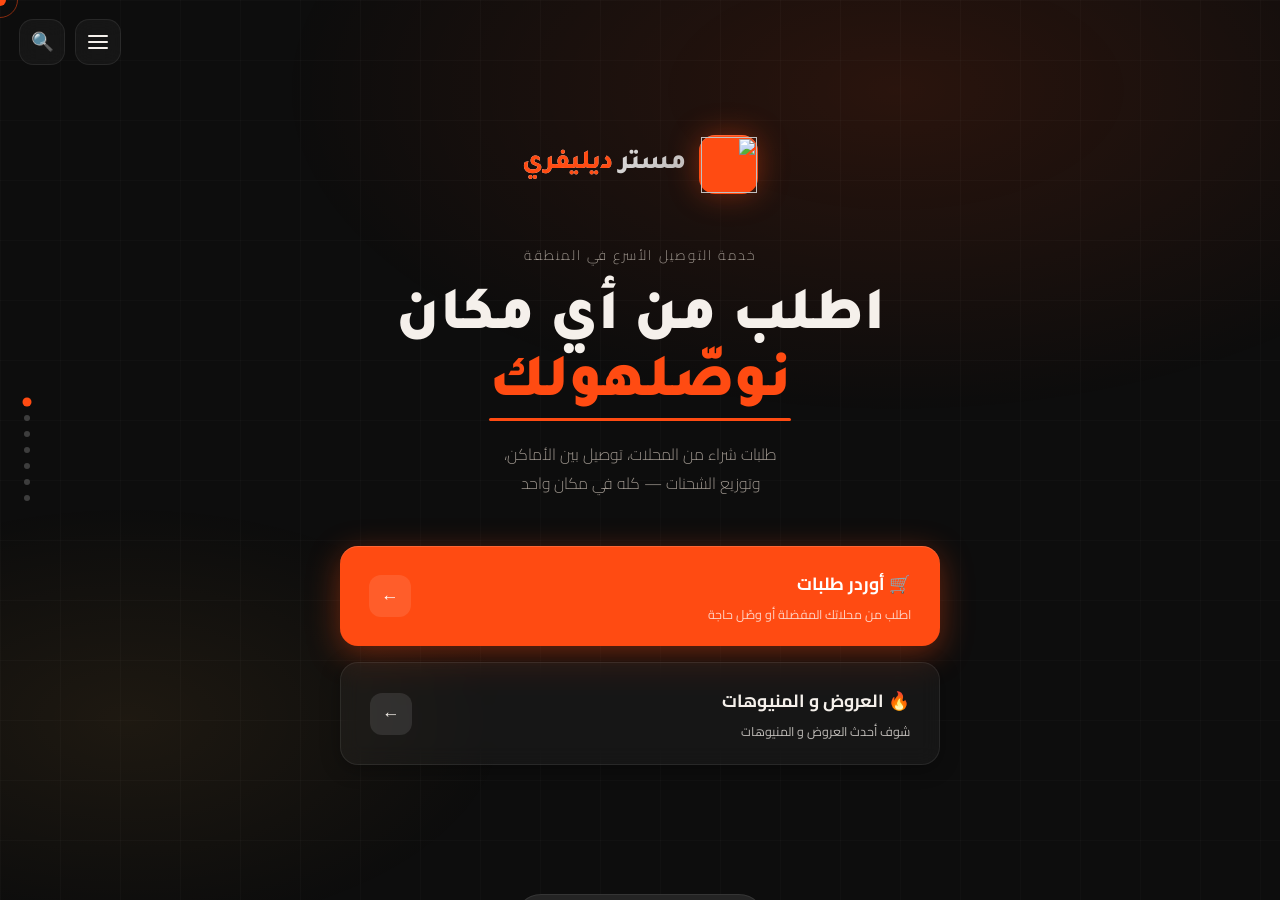
==== commit 915b45d8: "add finals updates" ====
--- a/index.html
+++ b/index.html
@@ -38,11 +38,25 @@
     <div class="nav-dot" title="توزيع شحنة"></div>
   </div>
 
-<button class="main-menu-toggle" id="mainMenuToggle" onclick="toggleMainMenu()" aria-label="القائمة">
-  <span class="hb-bar"></span>
-  <span class="hb-bar"></span>
-  <span class="hb-bar"></span>
-</button>
+<div class="top-left-controls">
+  <button class="main-menu-toggle" id="mainMenuToggle" onclick="toggleMainMenu()" aria-label="القائمة">
+    <span class="hb-bar"></span>
+    <span class="hb-bar"></span>
+    <span class="hb-bar"></span>
+  </button>
+  <button class="search-toggle" id="searchToggle" onclick="toggleSearch()" aria-label="بحث">🔍</button>
+</div>
+
+<div class="search-overlay" id="searchOverlay" onclick="if(event.target===this) closeSearch()">
+  <div class="search-box">
+    <div class="search-input-wrap">
+      <span class="search-ico">🔍</span>
+      <input type="text" id="globalSearchInput" placeholder="ابحث عن مطعم، عرض، أو قسم..." oninput="performSearch(this.value)">
+      <button class="search-close" onclick="closeSearch()">✕</button>
+    </div>
+    <div class="search-results" id="searchResults"></div>
+  </div>
+</div>
 
 <div class="main-menu-backdrop" id="mainMenuBackdrop" onclick="closeMainMenu()"></div>
 
--- a/css/style.css
+++ b/css/style.css
@@ -852,22 +852,42 @@
 /* ══════════════════════════════
    MAIN NAV MENU (Hamburger)
 ══════════════════════════════ */
-.main-menu-toggle {
+.top-left-controls {
   position: fixed;
   top: 1.2rem;
   left: 1.2rem;
+  z-index: 300;
+  display: flex;
+  gap: 10px;
+}
+.main-menu-toggle {
   width: 46px; height: 46px;
   background: var(--card-bg);
   border: 1px solid var(--card-border);
   border-radius: 14px;
-  z-index: 300;
   display: flex;
   align-items: center;
   justify-content: center;
   cursor: pointer;
   backdrop-filter: blur(10px);
   transition: all 0.25s ease;
-}
+  position: relative;
+}
+.search-toggle {
+  width: 46px; height: 46px;
+  background: var(--card-bg);
+  border: 1px solid var(--card-border);
+  border-radius: 14px;
+  display: flex;
+  align-items: center;
+  justify-content: center;
+  cursor: pointer;
+  backdrop-filter: blur(10px);
+  transition: all 0.25s ease;
+  font-size: 1.15rem;
+  color: var(--text);
+}
+.search-toggle:hover { border-color: rgba(255,75,18,0.4); background: rgba(255,75,18,0.08); }
 .main-menu-toggle:hover { border-color: rgba(255,75,18,0.4); background: rgba(255,75,18,0.08); }
 .main-menu-toggle .hb-bar {
   position: absolute;
@@ -936,4 +956,79 @@
   margin-bottom: 4px;
 }
 .mm-item:hover { background: rgba(255,75,18,0.08); color: var(--text); }
-.mm-item .mm-icon { font-size: 1.2rem; width: 24px; text-align: center; flex-shrink: 0; }+.mm-item .mm-icon { font-size: 1.2rem; width: 24px; text-align: center; flex-shrink: 0; }
+
+
+
+/* ══════════════════════════════
+   GLOBAL SEARCH
+══════════════════════════════ */
+.search-overlay {
+  position: fixed; inset: 0;
+  background: rgba(0,0,0,0.6);
+  backdrop-filter: blur(4px);
+  z-index: 350;
+  opacity: 0; pointer-events: none;
+  transition: opacity 0.3s ease;
+  display: flex; align-items: flex-start; justify-content: center;
+  padding: 5rem 1rem 1rem;
+}
+.search-overlay.open { opacity: 1; pointer-events: all; }
+.search-box {
+  background: var(--dark2);
+  border: 1px solid var(--card-border);
+  border-radius: 20px;
+  width: 100%; max-width: 500px;
+  max-height: 75vh;
+  overflow: hidden;
+  display: flex; flex-direction: column;
+  transform: translateY(-20px);
+  transition: transform 0.3s cubic-bezier(.34,1.56,.64,1);
+}
+.search-overlay.open .search-box { transform: translateY(0); }
+.search-input-wrap {
+  display: flex; align-items: center; gap: 10px;
+  padding: 1rem 1.2rem;
+  border-bottom: 1px solid var(--card-border);
+}
+.search-input-wrap input {
+  flex: 1; background: none; border: none; outline: none;
+  color: var(--text); font-family: 'Cairo', sans-serif; font-size: 0.95rem;
+}
+.search-ico { font-size: 1rem; color: var(--text-muted); }
+.search-close {
+  background: var(--card-bg); border: none; color: var(--text-muted);
+  width: 28px; height: 28px; border-radius: 8px; cursor: pointer;
+  display: flex; align-items: center; justify-content: center;
+  flex-shrink: 0;
+}
+.search-results { overflow-y: auto; padding: 0.6rem; }
+.search-result-item {
+  display: flex; align-items: center; gap: 12px;
+  padding: 0.7rem 0.8rem;
+  border-radius: 12px;
+  cursor: pointer;
+  transition: background 0.2s;
+}
+.search-result-item:hover { background: rgba(255,75,18,0.08); }
+.sr-icon {
+  font-size: 1.3rem; width: 38px; height: 38px; border-radius: 10px;
+  overflow: hidden; flex-shrink: 0;
+  display: flex; align-items: center; justify-content: center;
+  background: var(--card-bg);
+}
+.sr-icon img { width: 100%; height: 100%; object-fit: cover; }
+.sr-info { flex: 1; min-width: 0; }
+.sr-name { font-weight: 700; font-size: 0.88rem; }
+.sr-meta { font-size: 0.72rem; color: var(--text-muted); margin-top: 2px; }
+.search-empty { text-align: center; padding: 2rem 1rem; color: var(--text-muted); font-size: 0.85rem; }
+
+
+
+
+
+
+
+
+
+
